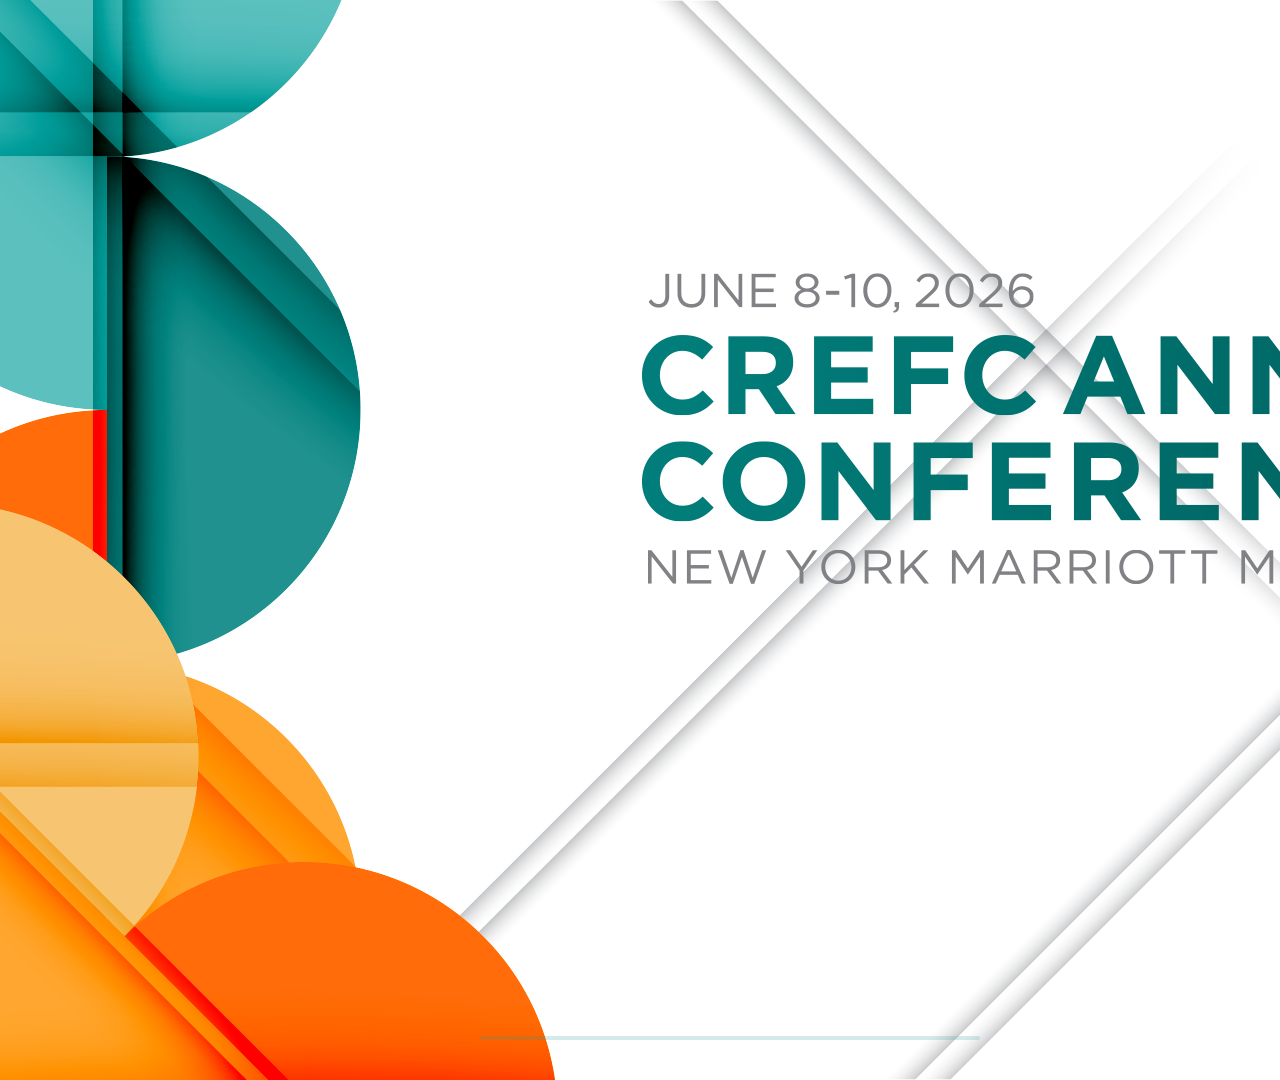
==== templates/16x9.html @ c5fa4d56 "CREFC Animated Template System — initial commit Corporate Optics / Steven Simmons - 4 animated templ" ====
<!DOCTYPE html>
<html lang="en">
<head>
  <meta charset="UTF-8">
  <meta name="viewport" content="width=1920">
  <title>CREFC 16:9 — Landscape</title>
  <link rel="stylesheet" href="../styles.css">
  <style>
    body { margin:0; padding:0; overflow:hidden; background:transparent; }
    .canvas {
      position: relative;
      width: 1920px; height: 1080px;
      overflow: hidden;
      background: #d5e8e0; /* fallback mint */
    }
    /* Every layer is a full-canvas absolute overlay */
    .layer {
      position: absolute;
      top: 0; left: 0;
      width: 1920px; height: 1080px;
      pointer-events: none;
    }
    .layer img {
      display: block;
      width: 1920px; height: 1080px;
      object-fit: cover;
    }
    /* CTA — positioned to match the PSD but stays as a live button */
    .cta-wrap {
      position: absolute;
      bottom: 70px; right: 100px;
      pointer-events: auto;
    }
  </style>
</head>
<body>

<div class="canvas" id="canvas">

  <!-- L2: Background gradient (opaque — bottommost) -->
  <div class="layer" data-anim="bg" style="opacity:0;">
    <img src="../02_Source_Assets/PNG_Slices/CREFC-layer2.png" alt="">
  </div>

  <!-- L1: Diagonal line overlay (subtle white lines) -->
  <div class="layer" data-anim="lines" style="opacity:0;">
    <img src="../02_Source_Assets/PNG_Slices/CREFC-layer1.png" alt="">
  </div>

  <!-- L3: Geometric shapes (teal & orange arcs) -->
  <div class="layer" data-anim="shapes" style="opacity:0; transform:translateX(-60px);">
    <img src="../02_Source_Assets/PNG_Slices/CREFC-layer3.png" alt="">
  </div>

  <!-- L8: Date text — "JUNE 8-10, 2026" -->
  <div class="layer" data-anim="text" data-delay="0" style="opacity:0; transform:translateY(20px);">
    <img src="../02_Source_Assets/PNG_Slices/CREFC-layer8.png" alt="">
  </div>

  <!-- L7: Headline line 1 — "CREFC ANNUAL" -->
  <div class="layer" data-anim="text" data-delay="100" style="opacity:0; transform:translateY(30px);">
    <img src="../02_Source_Assets/PNG_Slices/CREFC-layer7.png" alt="">
  </div>

  <!-- L6: Headline line 2 — "CONFERENCE" -->
  <div class="layer" data-anim="text" data-delay="200" style="opacity:0; transform:translateY(30px);">
    <img src="../02_Source_Assets/PNG_Slices/CREFC-layer6.png" alt="">
  </div>

  <!-- L5: Venue — "NEW YORK MARRIOTT MARQUIS" -->
  <div class="layer" data-anim="text" data-delay="300" style="opacity:0; transform:translateY(20px);">
    <img src="../02_Source_Assets/PNG_Slices/CREFC-layer5.png" alt="">
  </div>

  <!-- L4: CREFC Logo -->
  <div class="layer" data-anim="logo" style="opacity:0;">
    <img src="../02_Source_Assets/PNG_Slices/CREFC-layer4.png" alt="CRE Finance Council">
  </div>

  <!-- CTA Button (live HTML — Von Restorff Isolation) -->
  <div class="cta-wrap" data-anim="cta" style="opacity:0; transform:scale(0.85);">
    <button class="cta-button" id="ctaBtn">Register Now</button>
  </div>

  <!-- Zeigarnik Progress Bar -->
  <div class="zeigarnik-bar" style="bottom:40px; left:480px; width:500px;">
    <div class="zeigarnik-bar-fill"></div>
  </div>

  <!-- Safe Zone Overlay (hidden by default) -->
  <div class="safe-zone-overlay">
    <div class="top-zone"></div>
    <div class="bottom-zone"></div>
  </div>

</div>

<script src="../animations.js"></script>
</body>
</html>
---- styles.css ----
/* ============================================================
   CREFC Animated Template System — Design Tokens & Core Styles
   Corporate Optics / Steven Simmons
   ============================================================ */

@import url("https://fonts.googleapis.com/css2?family=Inter:wght@300;400;500;600;700;800;900&family=Outfit:wght@300;400;500;600;700;800;900&display=swap");

/* ── Brand Palette ─────────────────────────────────────────── */
:root {
  /* Primary CREFC palette (pulled from the PSD) */
  --crefc-dark-teal: #264653;
  --crefc-teal: #2a9d8f;
  --crefc-light-teal: #5ab5a8;
  --crefc-orange: #e76f51;
  --crefc-amber: #f4a261;
  --crefc-mint-bg: #d4ede6;
  --crefc-mint-light: #e8f5f0;
  --crefc-white: #ffffff;
  --crefc-charcoal: #1a1a2e;

  /* CTA Isolation Color — Von Restorff Effect
     This MUST only appear on the CTA element */
  --cta-accent: #e63988; /* Magenta from the PSD sponsor block */
  --cta-accent-glow: rgba(230, 57, 136, 0.45);

  /* Typography */
  --font-display: "Outfit", "Inter", sans-serif;
  --font-body: "Inter", "Outfit", sans-serif;

  /* Easing — Cognitive Ease Principle
     Smooth cubic-bezier curves feel premium and trustworthy */
  --ease-smooth: cubic-bezier(0.25, 0.1, 0.25, 1);
  --ease-bounce: cubic-bezier(0.34, 1.56, 0.64, 1);
  --ease-power: cubic-bezier(0.22, 0.61, 0.36, 1);

  /* Animation Durations */
  --dur-fast: 0.4s;
  --dur-normal: 0.7s;
  --dur-slow: 1.2s;
  --dur-entrance: 1s;

  /* Layout */
  --safe-zone-top: 250px;
  --safe-zone-bottom: 350px;
}

/* ── Reset & Base ──────────────────────────────────────────── */
*,
*::before,
*::after {
  margin: 0;
  padding: 0;
  box-sizing: border-box;
}

/* ── Template Canvas ───────────────────────────────────────── */
.template-canvas {
  position: relative;
  overflow: hidden;
  background-color: var(--crefc-mint-bg);
  font-family: var(--font-display);
}

.template-canvas.ratio-16x9 {
  width: 1920px;
  height: 1080px;
}

.template-canvas.ratio-9x16 {
  width: 1080px;
  height: 1920px;
}

.template-canvas.ratio-1x1 {
  width: 1080px;
  height: 1080px;
}

.template-canvas.ratio-4x5 {
  width: 1080px;
  height: 1350px;
}

/* ── Background Layer ──────────────────────────────────────── */
.layer-bg {
  position: absolute;
  inset: 0;
  z-index: 0;
}

.layer-bg img {
  width: 100%;
  height: 100%;
  object-fit: cover;
}

/* Diagonal texture overlay (fallback if no bg image) */
.layer-bg::after {
  content: "";
  position: absolute;
  inset: 0;
  background: repeating-linear-gradient(
    135deg,
    transparent,
    transparent 80px,
    rgba(255, 255, 255, 0.06) 80px,
    rgba(255, 255, 255, 0.06) 81px
  );
  pointer-events: none;
}

/* ── Geometric Shapes Layer ────────────────────────────────── */
.layer-shapes {
  position: absolute;
  z-index: 1;
}

.layer-shapes img {
  display: block;
  max-width: 100%;
  height: auto;
}

.shape-top-left {
  top: 0;
  left: 0;
}

.shape-bottom-left {
  bottom: 0;
  left: 0;
}

/* ── Text Content Layer ────────────────────────────────────── */
.layer-text {
  position: absolute;
  z-index: 2;
  display: flex;
  flex-direction: column;
  gap: 8px;
}

.text-date {
  font-family: var(--font-display);
  font-weight: 500;
  letter-spacing: 0.15em;
  color: var(--crefc-dark-teal);
  text-transform: uppercase;
  opacity: 0;
}

.text-headline {
  font-family: var(--font-display);
  font-weight: 900;
  line-height: 0.95;
  color: var(--crefc-dark-teal);
  text-transform: uppercase;
  opacity: 0;
}

.text-venue {
  font-family: var(--font-display);
  font-weight: 500;
  letter-spacing: 0.12em;
  color: var(--crefc-dark-teal);
  text-transform: uppercase;
  opacity: 0;
}

/* ── Logo Bar Layer ────────────────────────────────────────── */
.layer-logos {
  position: absolute;
  z-index: 3;
  display: flex;
  align-items: center;
  gap: 40px;
}

.layer-logos img {
  height: auto;
  max-height: 60px;
}

.partner-sponsor-block {
  display: flex;
  flex-direction: column;
  align-items: center;
  gap: 6px;
}

.partner-sponsor-label {
  font-family: var(--font-body);
  font-size: 11px;
  font-weight: 700;
  letter-spacing: 0.2em;
  text-transform: uppercase;
  color: var(--crefc-teal);
}

.partner-logo-placeholder {
  width: 120px;
  height: 50px;
  background: var(--cta-accent);
  display: flex;
  align-items: center;
  justify-content: center;
  color: white;
  font-family: var(--font-body);
  font-weight: 700;
  font-size: 16px;
  letter-spacing: 0.1em;
}

/* ── CTA Layer — Von Restorff Isolation ────────────────────── */
.layer-cta {
  position: absolute;
  z-index: 4;
  opacity: 0;
}

.cta-button {
  display: inline-flex;
  align-items: center;
  gap: 10px;
  padding: 16px 40px;
  background: var(--cta-accent);
  color: var(--crefc-white);
  font-family: var(--font-display);
  font-weight: 700;
  font-size: 18px;
  letter-spacing: 0.1em;
  text-transform: uppercase;
  text-decoration: none;
  border: none;
  cursor: pointer;
  position: relative;
  overflow: hidden;
  transition:
    transform var(--dur-fast) var(--ease-smooth),
    box-shadow var(--dur-fast) var(--ease-smooth);
}

.cta-button:hover {
  transform: scale(1.04);
  box-shadow:
    0 0 30px var(--cta-accent-glow),
    0 8px 25px rgba(0, 0, 0, 0.15);
}

/* CTA Glow Pulse — draws attention via Von Restorff */
@keyframes cta-glow-pulse {
  0%,
  100% {
    box-shadow: 0 0 15px var(--cta-accent-glow);
  }
  50% {
    box-shadow:
      0 0 40px var(--cta-accent-glow),
      0 0 60px rgba(230, 57, 136, 0.2);
  }
}

.cta-button.pulsing {
  animation: cta-glow-pulse 2s var(--ease-smooth) infinite;
}

/* ── Zeigarnik Progress Bar ────────────────────────────────── */
.zeigarnik-bar {
  position: absolute;
  z-index: 5;
  height: 4px;
  background: rgba(42, 157, 143, 0.2);
  border-radius: 2px;
  overflow: hidden;
}

.zeigarnik-bar-fill {
  height: 100%;
  width: 0%;
  background: linear-gradient(90deg, var(--crefc-teal), var(--cta-accent));
  border-radius: 2px;
  transition: width 2.5s var(--ease-power);
}

.zeigarnik-bar-fill.animate {
  width: 88%; /* Intentionally incomplete — Zeigarnik Effect */
}

/* ── Directional Motion Lines ──────────────────────────────── */
.direction-line {
  position: absolute;
  z-index: 1;
  height: 2px;
  background: linear-gradient(
    90deg,
    transparent,
    var(--crefc-light-teal),
    transparent
  );
  opacity: 0;
  transform: scaleX(0);
  transform-origin: left center;
}

/* ── Entrance Animation Keyframes ──────────────────────────── */
@keyframes fadeInUp {
  from {
    opacity: 0;
    transform: translateY(30px);
  }
  to {
    opacity: 1;
    transform: translateY(0);
  }
}

@keyframes fadeIn {
  from {
    opacity: 0;
  }
  to {
    opacity: 1;
  }
}

@keyframes slideInLeft {
  from {
    opacity: 0;
    transform: translateX(-120px) rotate(-8deg);
  }
  to {
    opacity: 1;
    transform: translateX(0) rotate(0deg);
  }
}

@keyframes slideInRight {
  from {
    opacity: 0;
    transform: translateX(80px);
  }
  to {
    opacity: 1;
    transform: translateX(0);
  }
}

@keyframes slideInBottom {
  from {
    opacity: 0;
    transform: translateY(80px);
  }
  to {
    opacity: 1;
    transform: translateY(0);
  }
}

@keyframes scaleIn {
  from {
    opacity: 0;
    transform: scale(0.85);
  }
  to {
    opacity: 1;
    transform: scale(1);
  }
}

@keyframes lineReveal {
  from {
    opacity: 0;
    transform: scaleX(0);
  }
  to {
    opacity: 0.5;
    transform: scaleX(1);
  }
}

/* ── Safe Zone Debug Overlay (9:16 only) ───────────────────── */
.safe-zone-overlay {
  position: absolute;
  inset: 0;
  z-index: 99;
  pointer-events: none;
  display: none;
}

.safe-zone-overlay.visible {
  display: block;
}

.safe-zone-overlay .top-zone {
  position: absolute;
  top: 0;
  left: 0;
  right: 0;
  height: var(--safe-zone-top);
  background: rgba(231, 111, 81, 0.15);
  border-bottom: 2px dashed var(--crefc-orange);
}

.safe-zone-overlay .bottom-zone {
  position: absolute;
  bottom: 0;
  left: 0;
  right: 0;
  height: var(--safe-zone-bottom);
  background: rgba(231, 111, 81, 0.15);
  border-top: 2px dashed var(--crefc-orange);
}

/* ── Preview Page Styles ───────────────────────────────────── */
body.preview-page {
  background: #0e0e12;
  color: #e0e0e0;
  font-family: var(--font-body);
  min-height: 100vh;
  display: flex;
  flex-direction: column;
  align-items: center;
  padding: 40px 20px;
}

.preview-header {
  text-align: center;
  margin-bottom: 40px;
}

.preview-header h1 {
  font-family: var(--font-display);
  font-size: 28px;
  font-weight: 700;
  color: #ffffff;
  letter-spacing: 0.05em;
  margin-bottom: 8px;
}

.preview-header p {
  font-size: 14px;
  color: #888;
}

.preview-controls {
  display: flex;
  gap: 12px;
  margin-bottom: 30px;
  flex-wrap: wrap;
  justify-content: center;
}

.preview-controls button {
  padding: 10px 24px;
  border: 1px solid #333;
  background: #1a1a24;
  color: #ccc;
  font-family: var(--font-body);
  font-size: 13px;
  font-weight: 600;
  letter-spacing: 0.05em;
  cursor: pointer;
  transition: all 0.25s ease;
  border-radius: 6px;
}

.preview-controls button:hover {
  background: #252535;
  border-color: var(--crefc-teal);
  color: #fff;
}

.preview-controls button.active {
  background: var(--crefc-teal);
  border-color: var(--crefc-teal);
  color: #fff;
}

.preview-viewport {
  background: #181820;
  border: 1px solid #2a2a35;
  border-radius: 12px;
  padding: 30px;
  display: flex;
  align-items: center;
  justify-content: center;
  overflow: auto;
  max-width: 100%;
}

.preview-viewport iframe {
  border: none;
  box-shadow: 0 10px 60px rgba(0, 0, 0, 0.5);
}

/* Scale controls */
.scale-controls {
  display: flex;
  gap: 8px;
  margin-bottom: 20px;
  align-items: center;
}

.scale-controls label {
  font-size: 12px;
  color: #888;
  margin-right: 8px;
}

.scale-controls input[type="range"] {
  width: 200px;
  accent-color: var(--crefc-teal);
}

.scale-controls .scale-value {
  font-size: 12px;
  color: var(--crefc-teal);
  font-weight: 600;
  min-width: 40px;
}

/* Playback controls */
.playback-controls {
  display: flex;
  gap: 10px;
  margin-bottom: 20px;
}

.playback-controls button {
  padding: 8px 20px;
  border: 1px solid #333;
  background: #1a1a24;
  color: #ccc;
  font-family: var(--font-body);
  font-size: 12px;
  font-weight: 600;
  cursor: pointer;
  transition: all 0.25s ease;
  border-radius: 6px;
}

.playback-controls button:hover {
  background: var(--crefc-dark-teal);
  border-color: var(--crefc-teal);
  color: #fff;
}
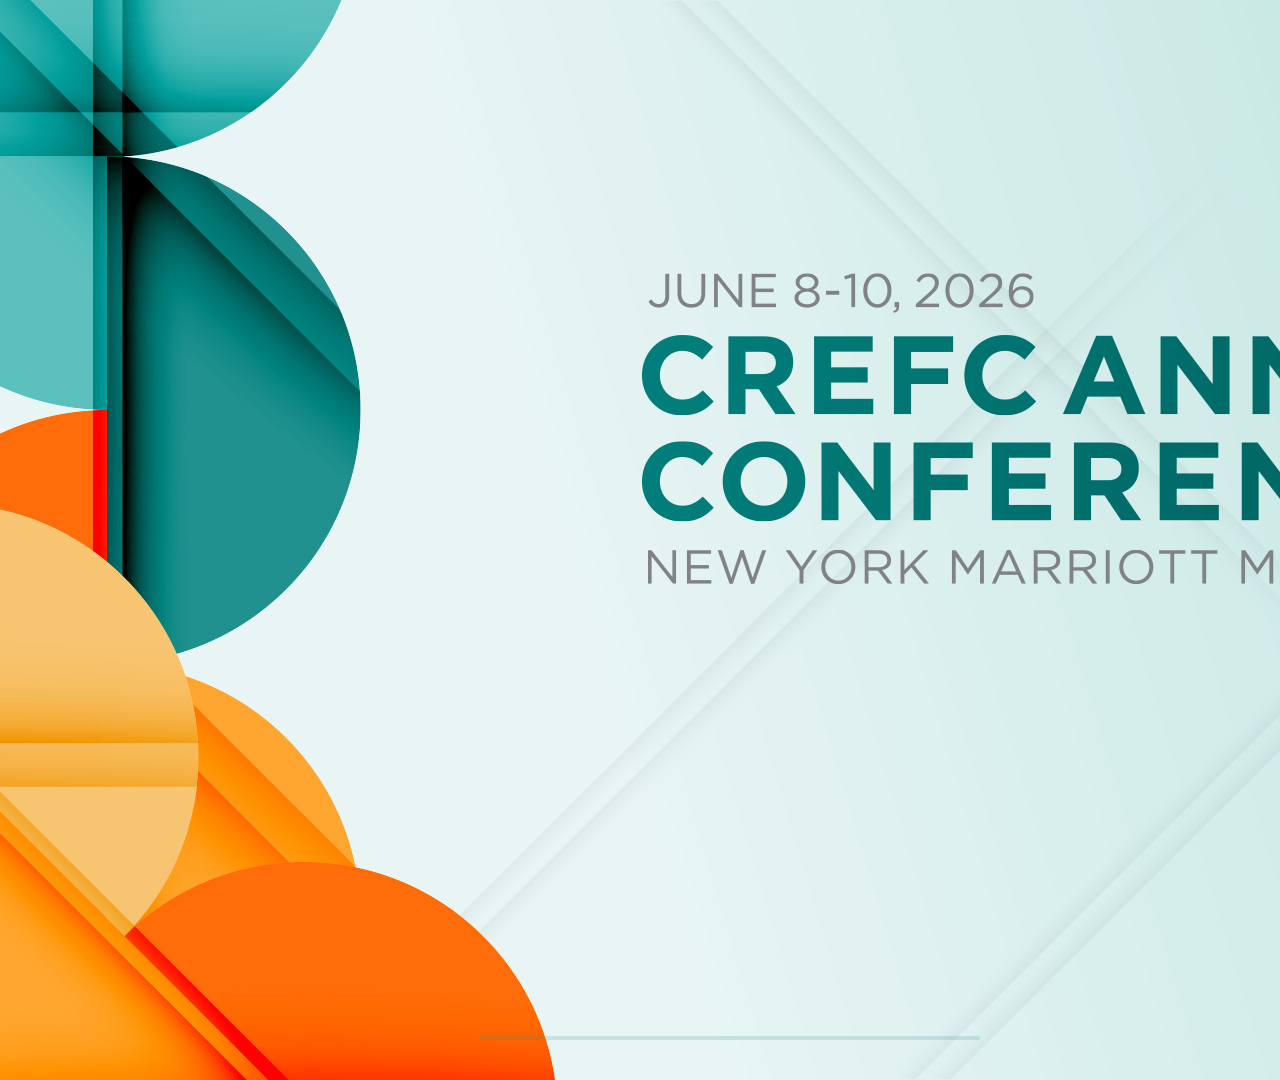
==== commit d1cb9302: "Swap layer order: teal background in front of white diagonal lines" ====
--- a/templates/16x9.html
+++ b/templates/16x9.html
@@ -37,14 +37,14 @@
 
 <div class="canvas" id="canvas">
 
-  <!-- L2: Background gradient (opaque — bottommost) -->
+  <!-- L1: Diagonal line overlay (subtle white lines — bottommost) -->
+  <div class="layer" data-anim="lines" style="opacity:0;">
+    <img src="../02_Source_Assets/PNG_Slices/CREFC-layer1.png" alt="">
+  </div>
+
+  <!-- L2: Background gradient (teal — on top of lines) -->
   <div class="layer" data-anim="bg" style="opacity:0;">
     <img src="../02_Source_Assets/PNG_Slices/CREFC-layer2.png" alt="">
-  </div>
-
-  <!-- L1: Diagonal line overlay (subtle white lines) -->
-  <div class="layer" data-anim="lines" style="opacity:0;">
-    <img src="../02_Source_Assets/PNG_Slices/CREFC-layer1.png" alt="">
   </div>
 
   <!-- L3: Geometric shapes (teal & orange arcs) -->
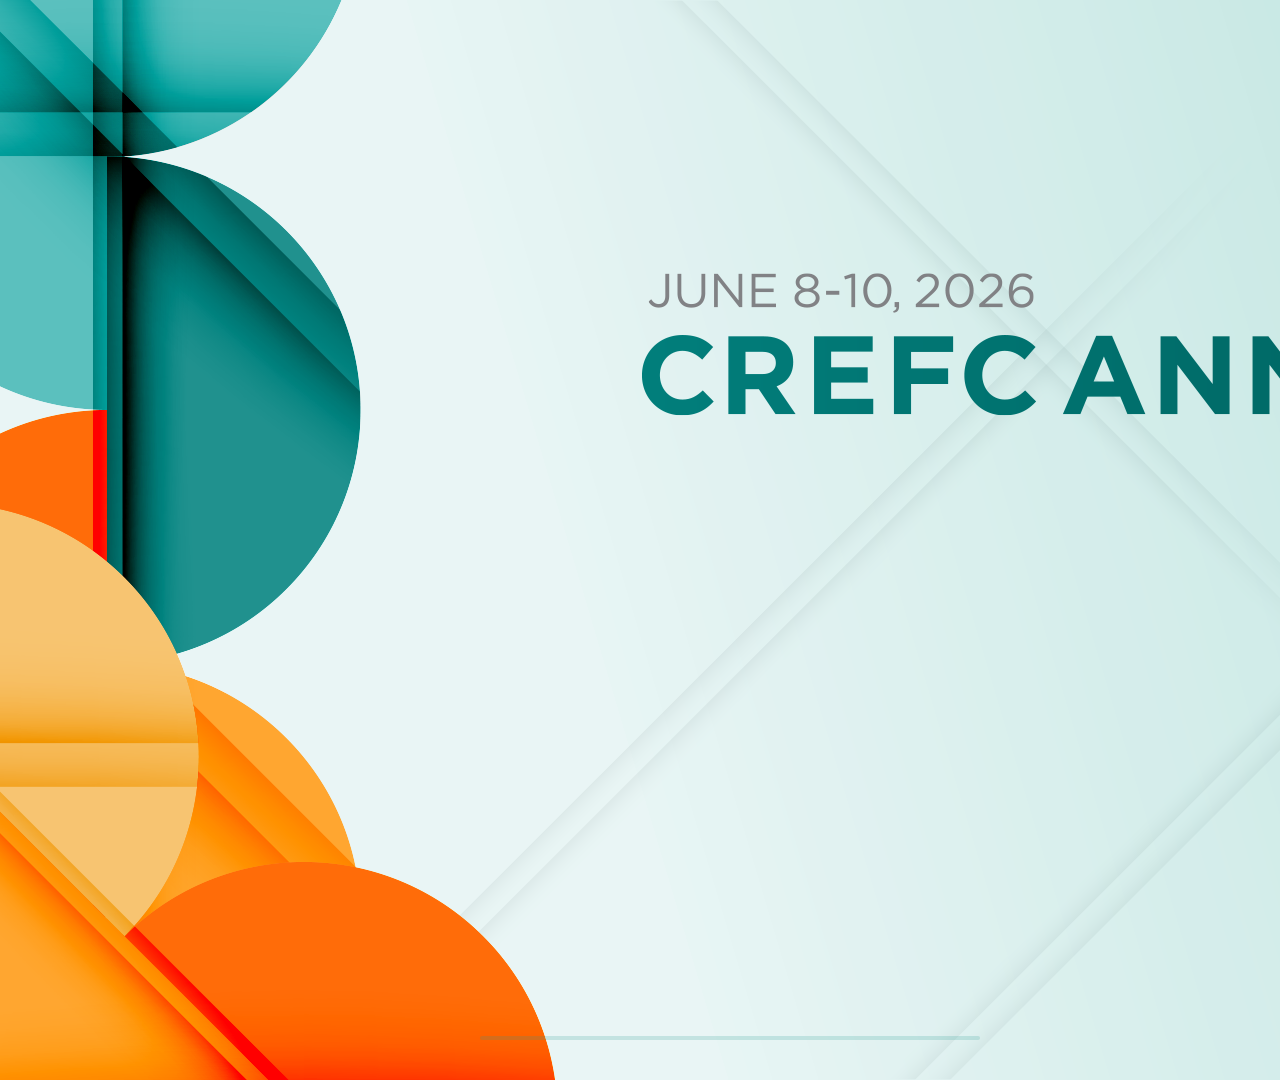
==== commit e0b366bc: "Change canvas background from white/mint to CREFC teal #2A9D8F" ====
--- a/templates/16x9.html
+++ b/templates/16x9.html
@@ -11,7 +11,7 @@
       position: relative;
       width: 1920px; height: 1080px;
       overflow: hidden;
-      background: #d5e8e0; /* fallback mint */
+      background: #2A9D8F;
     }
     /* Every layer is a full-canvas absolute overlay */
     .layer {
